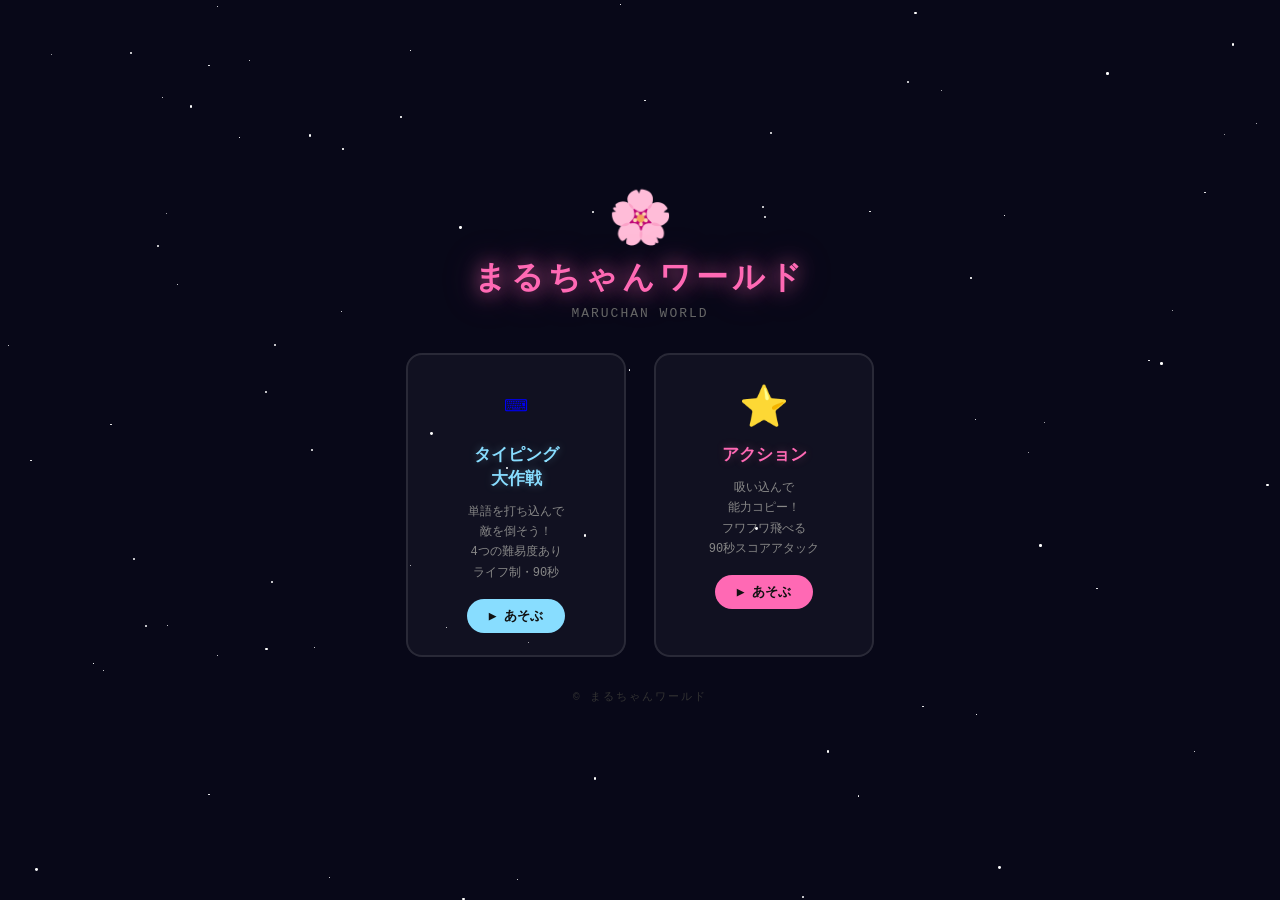
==== index.html @ fa1b691a "まるちゃんワールド入り口ページ（index.html）を追加 Co-Authored-By: Claude Sonnet 4.6 <noreply@anthropic.com>" ====
<!DOCTYPE html>
<html lang="ja">
<head>
<meta charset="UTF-8">
<meta name="viewport" content="width=device-width, initial-scale=1.0">
<title>まるちゃんワールド</title>
<style>
  * { margin: 0; padding: 0; box-sizing: border-box; }

  body {
    background: #080818;
    min-height: 100vh;
    display: flex;
    flex-direction: column;
    align-items: center;
    justify-content: center;
    font-family: 'Courier New', monospace;
    overflow: hidden;
    user-select: none;
  }

  /* 星 */
  .stars {
    position: fixed; inset: 0; pointer-events: none; z-index: 0;
  }
  .star {
    position: absolute;
    background: white;
    border-radius: 50%;
    animation: twinkle var(--d) ease-in-out infinite alternate;
  }
  @keyframes twinkle {
    from { opacity: 0.2; transform: scale(0.8); }
    to   { opacity: 1;   transform: scale(1.2); }
  }

  .content {
    position: relative; z-index: 1;
    display: flex; flex-direction: column;
    align-items: center; gap: 32px;
  }

  /* タイトル */
  .title-wrap { text-align: center; }
  .title-chara {
    font-size: 52px; line-height: 1;
    animation: bounce 2s ease-in-out infinite;
  }
  @keyframes bounce {
    0%,100% { transform: translateY(0); }
    50%      { transform: translateY(-8px); }
  }
  h1 {
    font-size: 32px; font-weight: bold;
    color: #FF69B4;
    text-shadow: 0 0 20px rgba(255,105,180,0.8), 0 0 40px rgba(255,105,180,0.4);
    letter-spacing: 4px;
    margin-top: 8px;
  }
  .subtitle {
    color: #666; font-size: 13px; margin-top: 6px; letter-spacing: 2px;
  }

  /* ゲームカード */
  .cards {
    display: flex; gap: 28px;
  }

  .card {
    width: 220px;
    background: rgba(255,255,255,0.04);
    border: 2px solid rgba(255,255,255,0.1);
    border-radius: 16px;
    padding: 28px 20px 22px;
    text-align: center;
    cursor: pointer;
    text-decoration: none;
    transition: transform 0.2s, border-color 0.2s, box-shadow 0.2s;
    display: block;
  }
  .card:hover {
    transform: translateY(-6px);
    box-shadow: 0 12px 40px var(--glow);
    border-color: var(--color);
  }

  .card-icon { font-size: 40px; margin-bottom: 12px; }

  .card-title {
    font-size: 17px; font-weight: bold;
    color: var(--color);
    text-shadow: 0 0 10px var(--glow);
    margin-bottom: 10px; line-height: 1.4;
  }

  .card-desc {
    font-size: 12px; color: #888; line-height: 1.7;
  }

  .card-btn {
    display: inline-block;
    margin-top: 16px;
    padding: 8px 22px;
    border-radius: 20px;
    font-size: 13px; font-weight: bold;
    background: var(--color);
    color: #111;
    transition: opacity 0.15s;
  }
  .card:hover .card-btn { opacity: 0.85; }

  /* カード個別カラー */
  .card-typing {
    --color: #88DDFF;
    --glow: rgba(136,221,255,0.3);
  }
  .card-action {
    --color: #FF69B4;
    --glow: rgba(255,105,180,0.3);
  }

  .footer {
    color: #333; font-size: 11px; letter-spacing: 2px;
  }
</style>
</head>
<body>

<div class="stars" id="stars"></div>

<div class="content">

  <div class="title-wrap">
    <div class="title-chara">🌸</div>
    <h1>まるちゃんワールド</h1>
    <p class="subtitle">MARUCHAN WORLD</p>
  </div>

  <div class="cards">

    <a class="card card-typing" href="maruchan_adventure.html">
      <div class="card-icon">⌨️</div>
      <div class="card-title">タイピング<br>大作戦</div>
      <div class="card-desc">
        単語を打ち込んで<br>
        敵を倒そう！<br>
        4つの難易度あり<br>
        ライフ制・90秒
      </div>
      <span class="card-btn">▶ あそぶ</span>
    </a>

    <a class="card card-action" href="maruchan_action.html">
      <div class="card-icon">⭐</div>
      <div class="card-title">アクション</div>
      <div class="card-desc">
        吸い込んで<br>
        能力コピー！<br>
        フワフワ飛べる<br>
        90秒スコアアタック
      </div>
      <span class="card-btn">▶ あそぶ</span>
    </a>

  </div>

  <p class="footer">© まるちゃんワールド</p>

</div>

<script>
  // 星を生成
  const container = document.getElementById('stars');
  for (let i = 0; i < 80; i++) {
    const s = document.createElement('div');
    s.className = 'star';
    const size = Math.random() * 2.5 + 0.5;
    s.style.cssText = `
      width: ${size}px; height: ${size}px;
      left: ${Math.random()*100}%; top: ${Math.random()*100}%;
      --d: ${(Math.random()*3+1.5).toFixed(1)}s;
      animation-delay: ${(Math.random()*3).toFixed(1)}s;
    `;
    container.appendChild(s);
  }
</script>
</body>
</html>
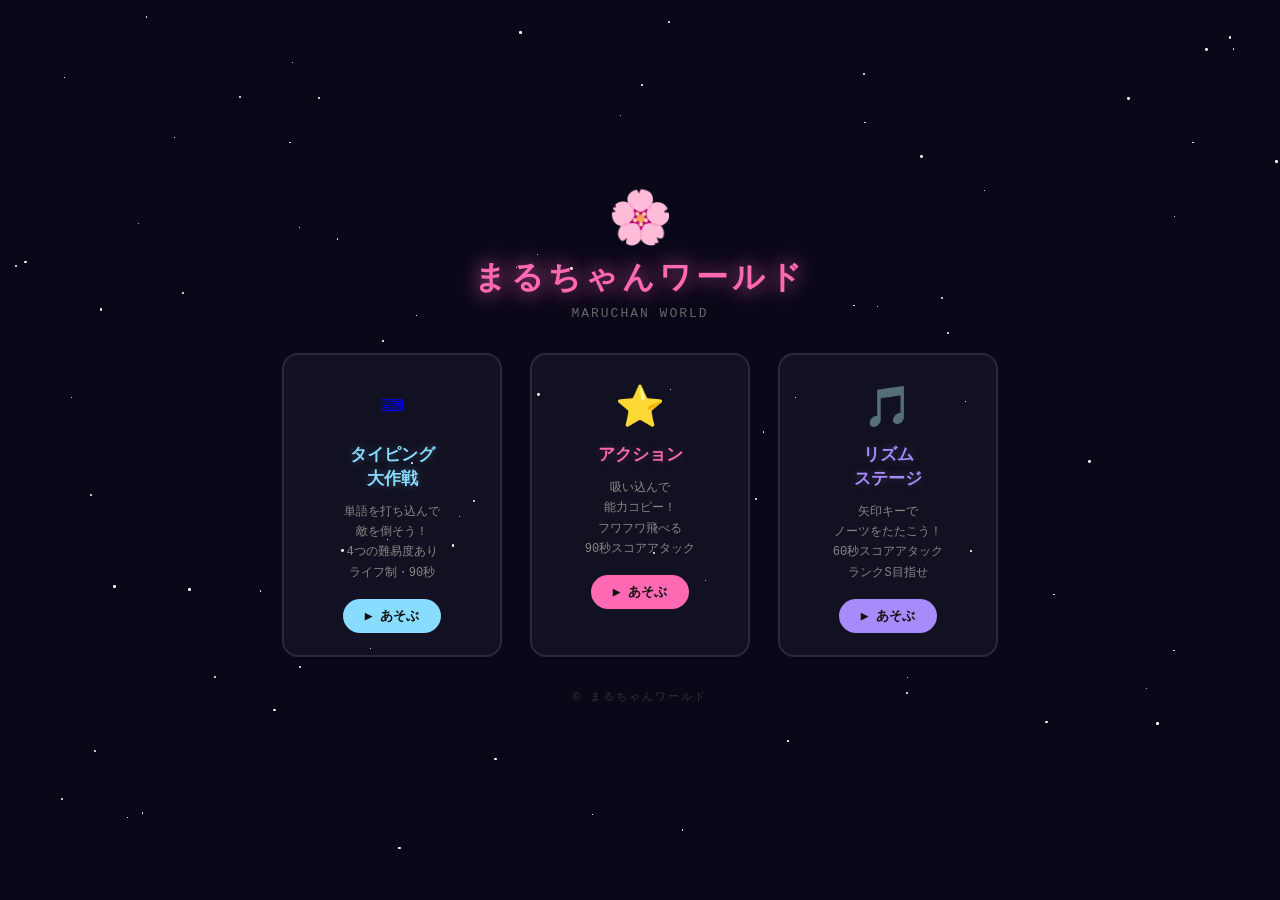
==== commit 8e7f1795: "まるちゃんリズムステージ追加（音ゲー・矢印4キー・60秒・ランク制） Co-Authored-By: Claude Sonnet 4.6 <noreply@anthropic.com>" ====
--- a/index.html
+++ b/index.html
@@ -118,6 +118,10 @@
     --color: #FF69B4;
     --glow: rgba(255,105,180,0.3);
   }
+  .card-rhythm {
+    --color: #a78bfa;
+    --glow: rgba(167,139,250,0.3);
+  }
 
   .footer {
     color: #333; font-size: 11px; letter-spacing: 2px;
@@ -158,6 +162,18 @@
         能力コピー！<br>
         フワフワ飛べる<br>
         90秒スコアアタック
+      </div>
+      <span class="card-btn">▶ あそぶ</span>
+    </a>
+
+    <a class="card card-rhythm" href="maruchan_rhythm.html">
+      <div class="card-icon">🎵</div>
+      <div class="card-title">リズム<br>ステージ</div>
+      <div class="card-desc">
+        矢印キーで<br>
+        ノーツをたたこう！<br>
+        60秒スコアアタック<br>
+        ランクS目指せ
       </div>
       <span class="card-btn">▶ あそぶ</span>
     </a>
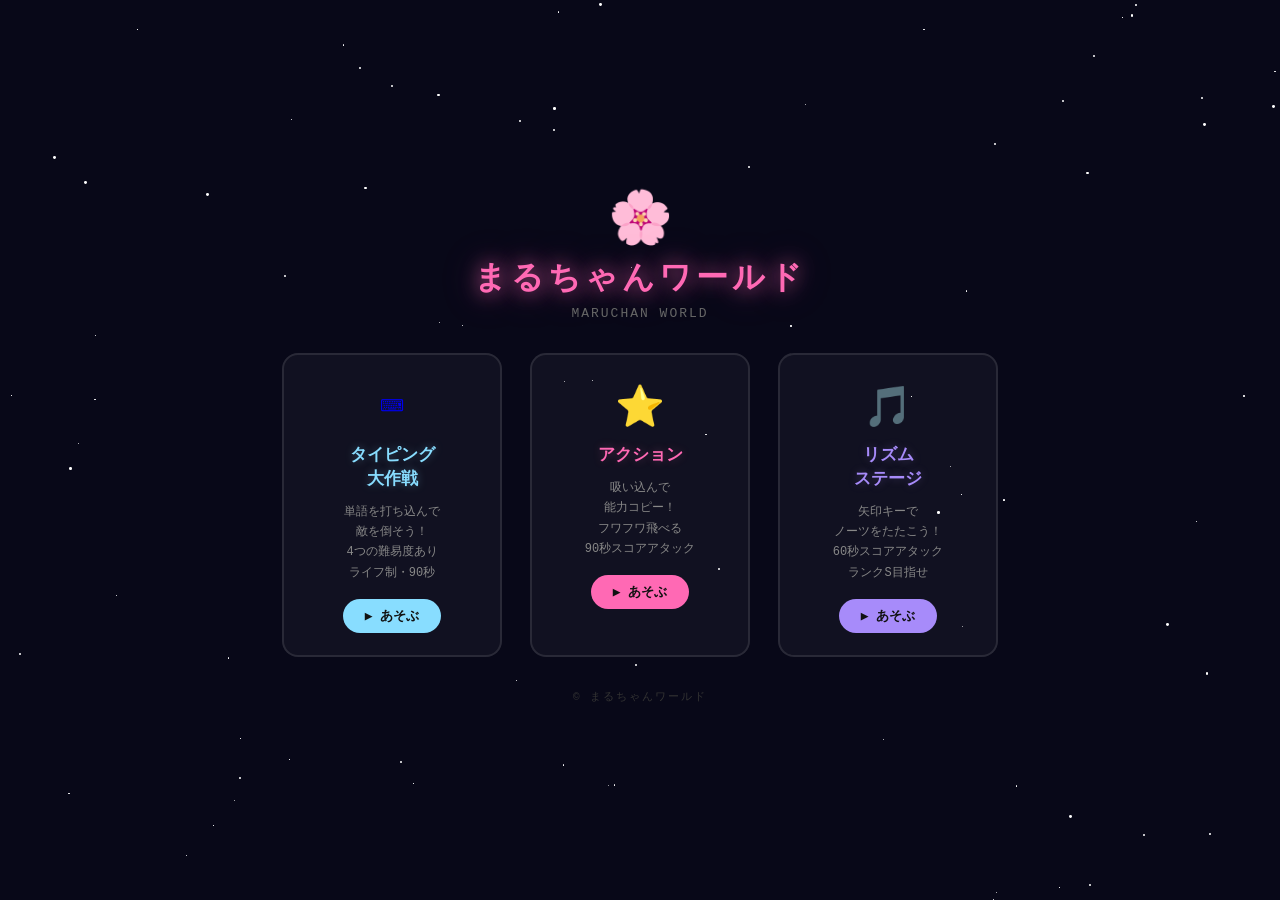
==== commit d4549c1e: "ゲームリンクを絶対パスに修正（/game/から始まるURL）" ====
--- a/index.html
+++ b/index.html
@@ -142,7 +142,7 @@
 
   <div class="cards">
 
-    <a class="card card-typing" href="maruchan_adventure.html">
+    <a class="card card-typing" href="/game/maruchan_adventure.html">
       <div class="card-icon">⌨️</div>
       <div class="card-title">タイピング<br>大作戦</div>
       <div class="card-desc">
@@ -154,7 +154,7 @@
       <span class="card-btn">▶ あそぶ</span>
     </a>
 
-    <a class="card card-action" href="maruchan_action.html">
+    <a class="card card-action" href="/game/maruchan_action.html">
       <div class="card-icon">⭐</div>
       <div class="card-title">アクション</div>
       <div class="card-desc">
@@ -166,7 +166,7 @@
       <span class="card-btn">▶ あそぶ</span>
     </a>
 
-    <a class="card card-rhythm" href="maruchan_rhythm.html">
+    <a class="card card-rhythm" href="/game/maruchan_rhythm.html">
       <div class="card-icon">🎵</div>
       <div class="card-title">リズム<br>ステージ</div>
       <div class="card-desc">
